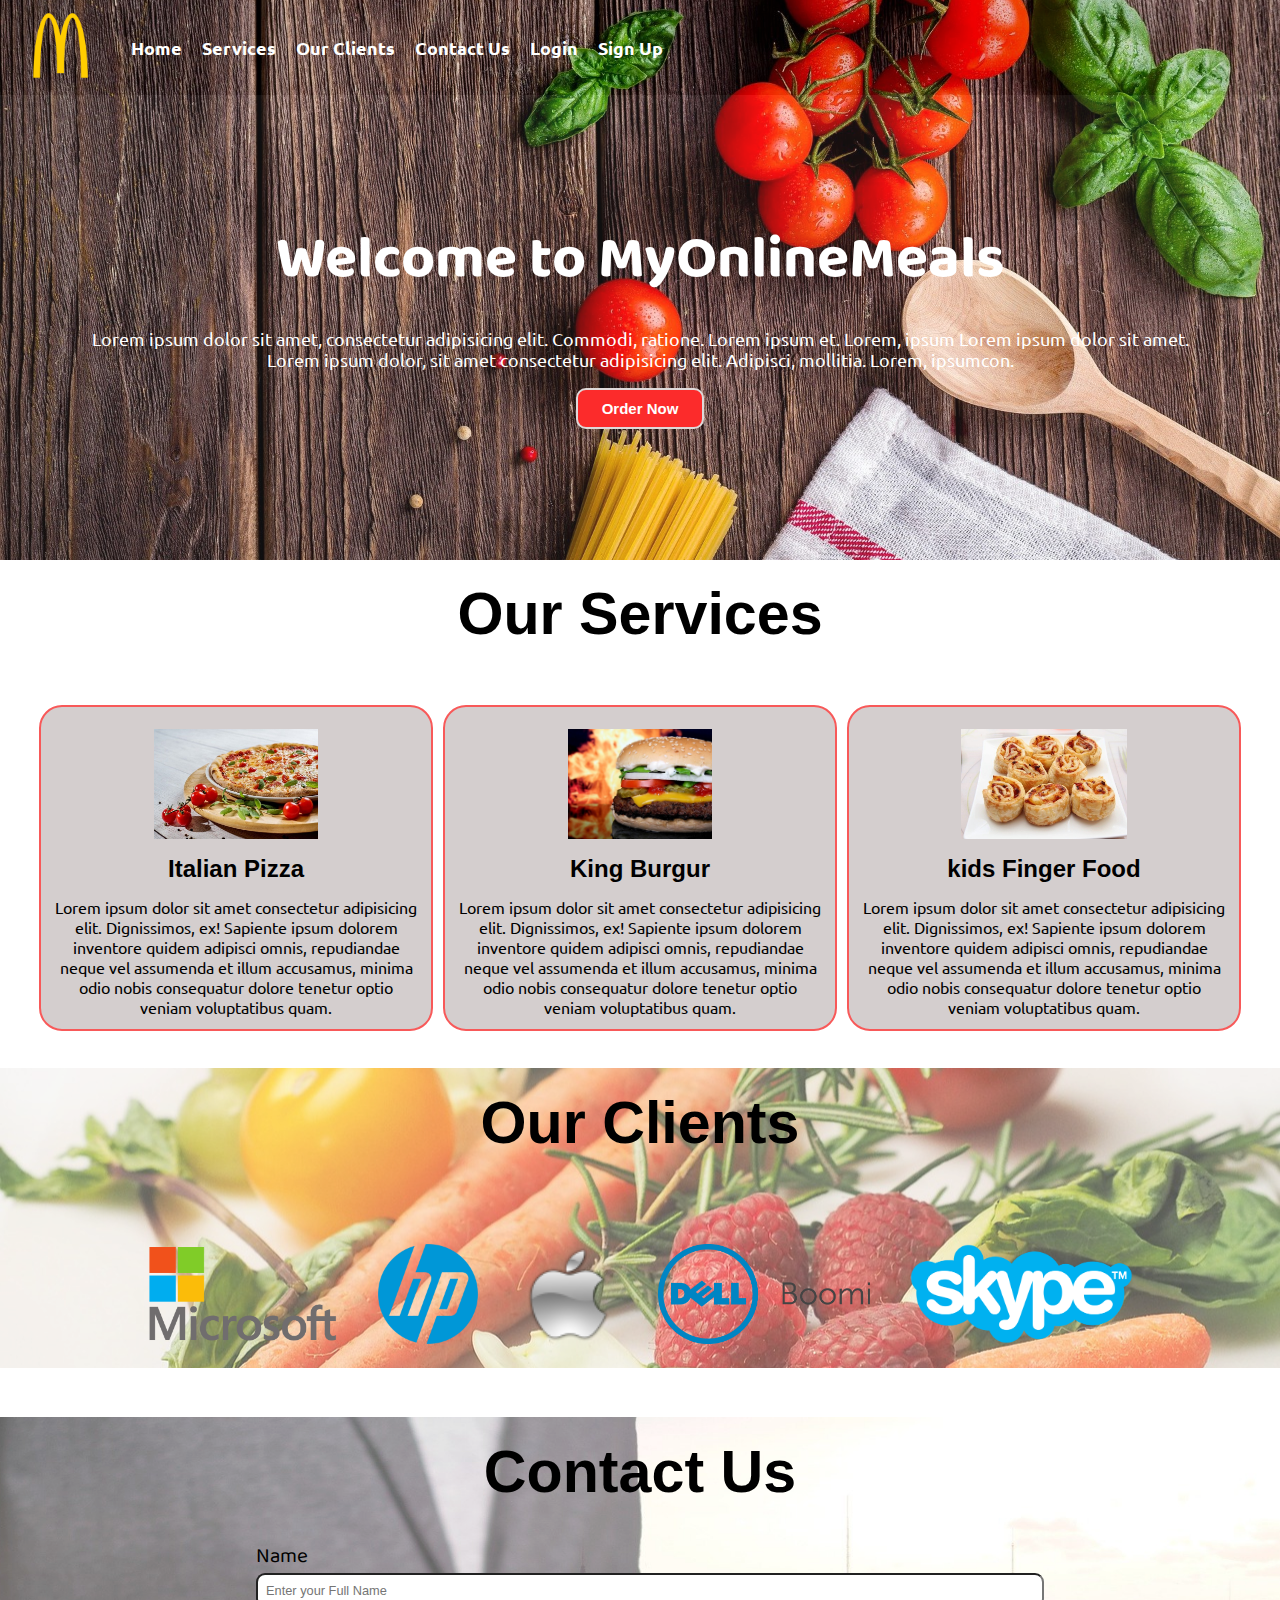
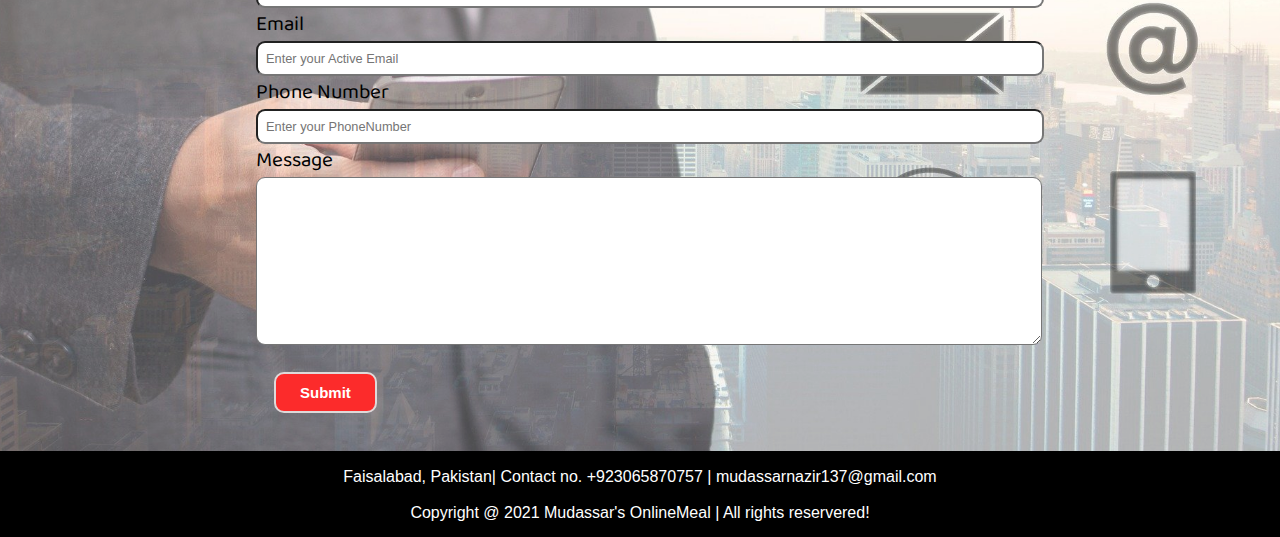
==== index.html @ f0acdb40 "All Good" ====
<!DOCTYPE html>
<html lang="en">

<head>
    <meta charset="UTF-8">
    <meta http-equiv="X-UA-Compatible" content="IE=edge">
    <meta name="viewport" content="width=device-width, initial-scale=1.0">
    <title>Best Online Food Delivery Services in Faisalabad | MyOnlineMeals.com</title>
    <link href="https://fonts.googleapis.com/css2?family=Baloo+Bhai+2&display=swap" rel="stylesheet">
    <link href="https://fonts.googleapis.com/css2?family=Kaisei+HarunoUmi&family=Ubuntu:wght@300&display=swap"
        rel="stylesheet">

    <link rel="stylesheet" href="css/style.css">
    <link rel="stylesheet" media="screen and (max-width:1022px)" href="css/phone.css">
</head>

<body>
    <nav id="navbar">
        <div id="logo">
            <img src="img/mcdonald logo.png" alt="MyOnlineMeals">
        </div>
        <ul>
            <li class="item"><a href="#home">Home</a></li>
            <li class="item"><a href="#services-conatiner">Services</a></li>
            <li class="item"><a href="#clients-section">Our Clients</a></li>
            <li class="item"><a href="#contact">Contact Us</a></li>
            <li id="item1"><a href="/login.html" target="blank">Login</a></li>
            <li class="item1"><a href="/Signup.html" target="blank">Sign Up</a></li>
        </ul>
    </nav>
    <section id="home">
        <h1 class="h-primary">Welcome to MyOnlineMeals</h1>
        <p> Lorem ipsum dolor sit amet, consectetur adipisicing elit. Commodi, ratione. Lorem ipsum et. Lorem, ipsum
            Lorem ipsum dolor sit amet.</p>

        <p> Lorem ipsum dolor, sit amet consectetur adipisicing elit. Adipisci, mollitia. Lorem, ipsumcon.</p>
        <button class="btn">Order Now</button>
    </section>

    <section id="services-conatiner">
        <h1 class="h-primary center">Our Services</h1>
        <div id="services">
            <div class="box">
                <img src="img/service3.jpg" alt="">
                <h2 class="h-thirdly center">Italian Pizza</h2>
                <p>Lorem ipsum dolor sit amet consectetur adipisicing elit. Dignissimos, ex! Sapiente ipsum dolorem
                    inventore quidem adipisci omnis, repudiandae neque vel assumenda et illum accusamus, minima odio
                    nobis consequatur dolore tenetur optio veniam voluptatibus quam.</p>
            </div>
            <div class="box">
                <img src="img/service1.jpg" alt="">
                <h2 class="hthirdly center">King Burgur</h2>
                <p>Lorem ipsum dolor sit amet consectetur adipisicing elit. Dignissimos, ex! Sapiente ipsum dolorem
                    inventore quidem adipisci omnis, repudiandae neque vel assumenda et illum accusamus, minima odio
                    nobis consequatur dolore tenetur optio veniam voluptatibus quam.</p>
            </div>
            <div class="box">
                <img src="img/service2.jpg" alt="">
                <h2 class="hthirdly center">kids Finger Food</h2>
                <p>Lorem ipsum dolor sit amet consectetur adipisicing elit. Dignissimos, ex! Sapiente ipsum dolorem
                    inventore quidem adipisci omnis, repudiandae neque vel assumenda et illum accusamus, minima odio
                    nobis consequatur dolore tenetur optio veniam voluptatibus quam.</p>
            </div>
        </div>
    </section>
    <section id="clients-section">
        <h1 class="h-primary center">Our Clients</h1>
        <div id="clients">
            <div class="client-items">
                <img src="img/Microsoft_logo.png" alt="Our Clients">
            </div>
            <div class="client-items">
                <img src="img/hp.png" alt="Our Clients">
            </div>
            <div class="client-items">
                <img src="img/png-apple-logo-9718-64x64.ico" alt="Our Clients">
            </div>
            <div class="client-items">
                <img src="img/Dell_Boomi.png" alt="Our Clients">
            </div>
            <div class="client-items">
                <img src="img/skype.png" alt="Our Clients">
            </div>
        </div>
    </section>
    <section id="contact">
        <h1 class="h-primary center">Contact Us</h1>
        <div id="contact-box">
            <form action="">
                <div class="form-group">
                    <label for="name">Name</label>
                    <input type="text" name="name" id="name" placeholder="Enter your Full Name">
                </div>
                <div class="form-group">
                    <label for="name">Email</label>
                    <input type="email" name="Email" id="name" placeholder="Enter your Active Email">
                </div>
                <div class="form-group">
                    <label for="name">Phone Number</label>
                    <input type="tel" name="PhoneNumber" id="PhoneNumber" placeholder="Enter your PhoneNumber">
                </div>
                <div class="form-group">
                    <label for="name">Message</label>
                    <textarea name="message" id="message" cols="30" rows="10"></textarea>
                    <button class="btn">Submit</button>
                </div>
            </form>
        </div>
    </section>
    <footer>
        <div class="center">
            Faisalabad, Pakistan| Contact no. +923065870757 | mudassarnazir137@gmail.com <br> <br>
            Copyright @ 2021 Mudassar's OnlineMeal | All rights reservered!
        </div>
    </footer>
</body>

</html>
---- css/style.css ----
/* CSS reset */
* {
    scroll-behavior: smooth;
    margin: 0px;
    padding: 0px;
}

/* CSS Variables */
:root {
    --navbar-height: 50px;
}

/* Navigation Bar */
#navbar {
    display: flex;
    align-items: center;
}

/* Navigation Bar :logo and image */
#logo {
    margin: 5x 34px;
}

#logo img {

    height: 65px;
    width: 55px;
    margin: 13px 33px;
}

/*Navigation Bar: List styling */
#navbar {
    position: relative;
}

#navbar ul {
    display: flex;
}

#navbar li {
    list-style: none;
    font-size: 1.3rem;

}

#navbar ul li a {
    text-align: center;
    font-family: 'Ubuntu', sans-serif;
    font-size: 18px;
    font-weight: bold;
    color: white;
    display: block;
    padding: 10px;
    border-radius: 20px;
    text-decoration: none;
}

#navbar ul li a:hover {
    color: rgb(255, 138, 138);
}

#navbar::before {
    content: "";
    background-color: black;
    position: absolute;
    height: 100%;
    width: 100%;
    z-index: -1;
    opacity: .9;
}

/* Home Section  */
#home {
    display: flex;
    flex-direction: column;
    height: 448px;
    justify-content: center;    
    align-items: center;
}

#home::before {
    content: "";
    background: url(..//img/Photo1.jpg) no-repeat center center/cover;
    position: absolute;
    top: 0px;
    left: 0px;
    height: 560px;
    width: 100%;
    z-index: -1;
    opacity: .94;
}

#home h1 {
    color: white;
    text-align: center;

}

#home p {
    font-family: 'Ubuntu', sans-serif;
    color: white;
    text-align: center;
    font-size: 1.1rem;
}

/* Utility Classes */

.h-primary {
    font-family: 'Baloo Bhai 2', cursive;
    font-size: 3.7rem;
    padding: 20px;
}

.btn {
    font-weight: bold;
    font-size: 15px;
    color: white;
    margin: 18px;
    border-radius: 10px;
    padding: 10px 24px;
    border: 2px solid rgb(223, 217, 217);
    background-color: rgb(252, 43, 43);
    cursor: pointer;
}

.btn:hover {
    background-color: rgb(128, 37, 37);
}

/* Services Section */

.h-secondary center {
    font-size: 1.8rem;
    padding: 12px;
    font-family: 'Ubuntu', sans-serif;
}

.center {
    font-family: 'Trebuchet MS', 'Lucida Sans Unicode', 'Lucida Grande', 'Lucida Sans', Arial, sans-serif;
    text-align: center;
    margin-bottom: 14px;
    margin-top: 16px;
}

#services {
    margin: 34px;
    display: flex;
}


#services .box {
    background-color: rgb(212, 206, 206);
    border: 2px solid rgb(248, 89, 89);
    width: 390px;
    margin: 3px 5px;
    border-radius: 23px;
    padding: 12px;
}

#services .box img {
    display: block;
    margin: auto;
    height: 110px;
    margin-top: 10px;

}

#services p {
    font-family: 'Ubuntu', sans-serif;
    text-align: center;
    align-items: center;
}

/* client section */

#clients-section {
    position: relative;
}

#clients-section::before {
    content: "";
    position: absolute;
    background: url(..//img/vegetables-1085063_1280.jpg) center;
    height: 90%;
    width: 100%;
    z-index: -1;
    opacity: .67;
}

#clients {
    height: 210px;
    display: flex;
    justify-content: center;
    align-items: center;
}

#clients img {
    padding: 20px;
    height: 100px;
}

/* contact section */

#contact {
    font-family: 'Baloo Bhai 2', cursive;
    position: relative;
}

#contact::before {
    background: url(../img/photo3.jpg) no-repeat center center/cover;
    content: "";
    position: absolute;
    height: 100%;
    width: 100%;
    z-index: -1;
    opacity: .9;
}

#contact-box {
    display: flex;
    justify-content: center;
    align-items: center;
    padding-bottom: 20px;
}

#contact-box form {
    width: 60%;
}

#contact-box label {
    font-size: 1.3rem;

}

#contact-box input,
#contact-box textarea {
    width: 100%;
    padding: 0.5rem;
    border-radius: 9px;
    font-size: .8rem;

}

/* Footer styling */

footer {

    background: black;
    color: white;
    padding: 1px;
    ;
}
---- css/phone.css ----
*{
    scroll-behavior: smooth;
}
/* Navigation */

#navbar{
    flex-direction: column;

}

#navbar ul li a{
    font-weight: bolder;
    font-size: 15px;
    padding: 0px 7px;
    padding-bottom: 7px;
}

/* Home Section  */
#home{
    height: 280px;
    padding: 3px 30px;

}

#home h1{
    padding-top: 60px;
}

#home::before{
    height: 430px;
}

#home p{
    font-size: 13px;

}

/* Services Section  */
#services{
    flex-direction: column;
    justify-content: center;
    align-items: center;

}


#services .box{
    width: 90%;
}

/* Client Section  */
#clients{
    flex-wrap: wrap;
}

#clients img{
    width: 80px;
    padding: 6px;
    height: auto;
}

/* contact us section */
#contact-box form{
    width: 75%;
}

/* Footer Section  */


/* Utility Classes */
.h-primary{
    font-size: 34px;
}

.btn{
    font-size: 14px;
    padding: 5px 20px;
}
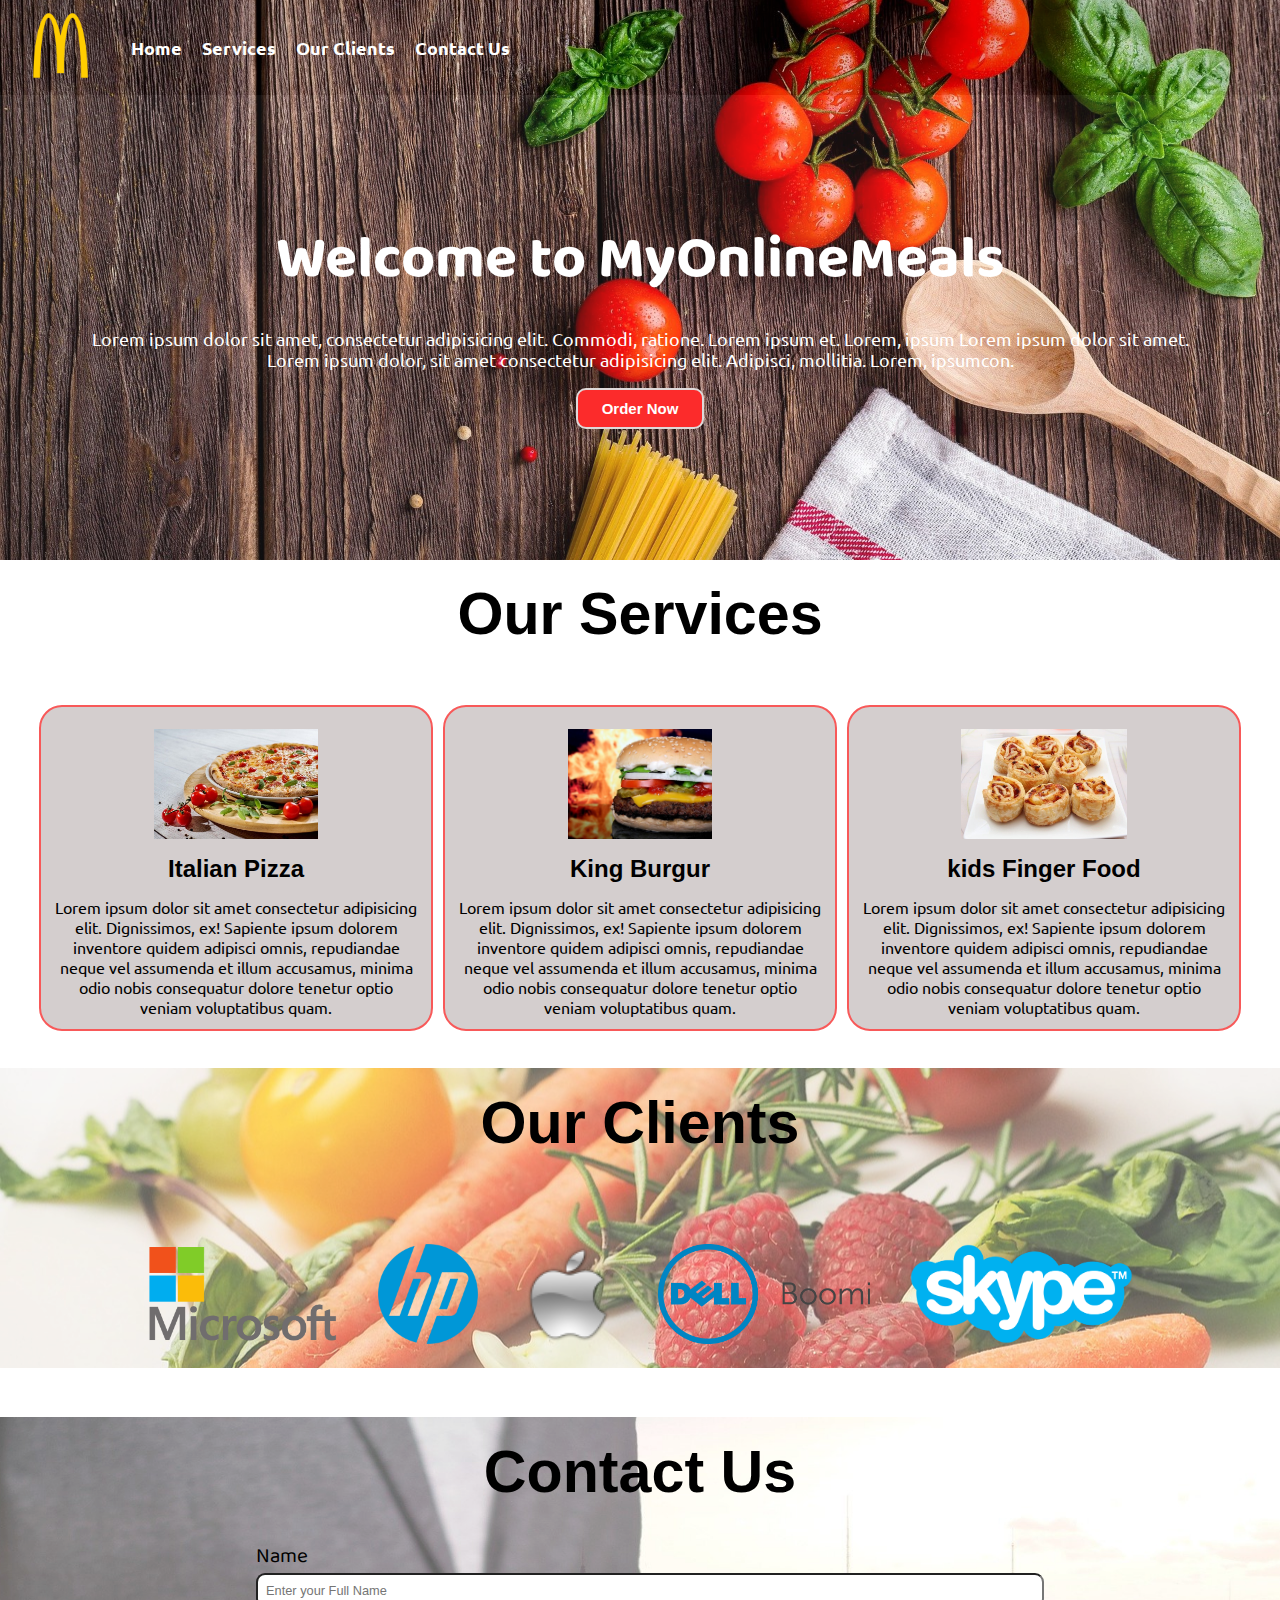
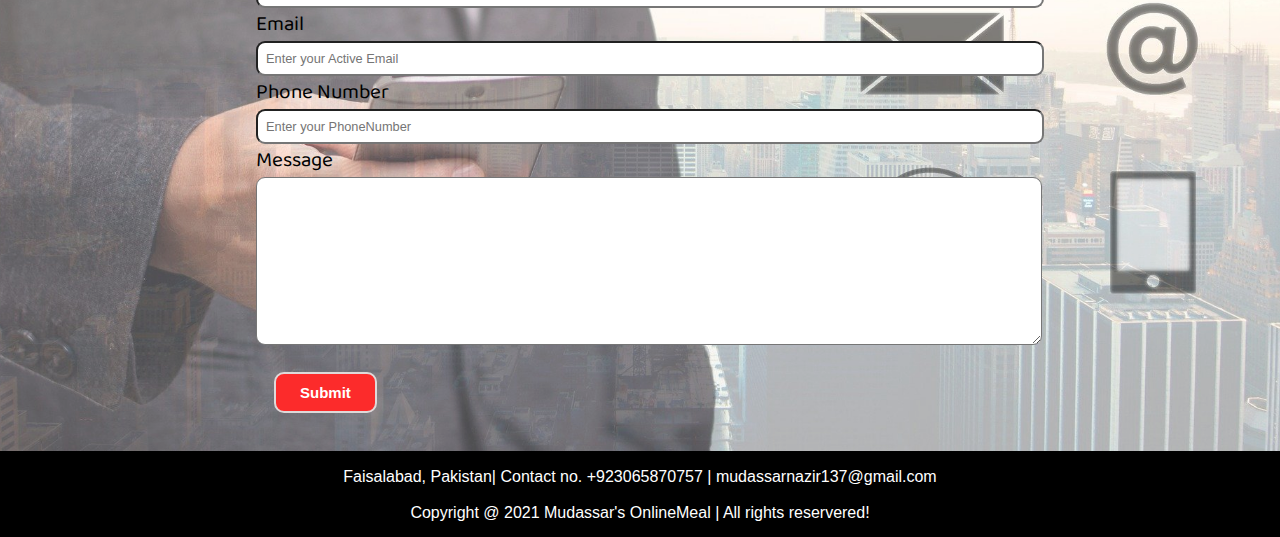
==== commit ed3ad8a3: "Perfect" ====
--- a/index.html
+++ b/index.html
@@ -24,8 +24,8 @@
             <li class="item"><a href="#services-conatiner">Services</a></li>
             <li class="item"><a href="#clients-section">Our Clients</a></li>
             <li class="item"><a href="#contact">Contact Us</a></li>
-            <li id="item1"><a href="/login.html" target="blank">Login</a></li>
-            <li class="item1"><a href="/Signup.html" target="blank">Sign Up</a></li>
+            <!-- <li id="item1"><a href="/login.html" target="blank">Login</a></li>
+            <li class="item1"><a href="/Signup.html" target="blank">Sign Up</a></li> -->
         </ul>
     </nav>
     <section id="home">
